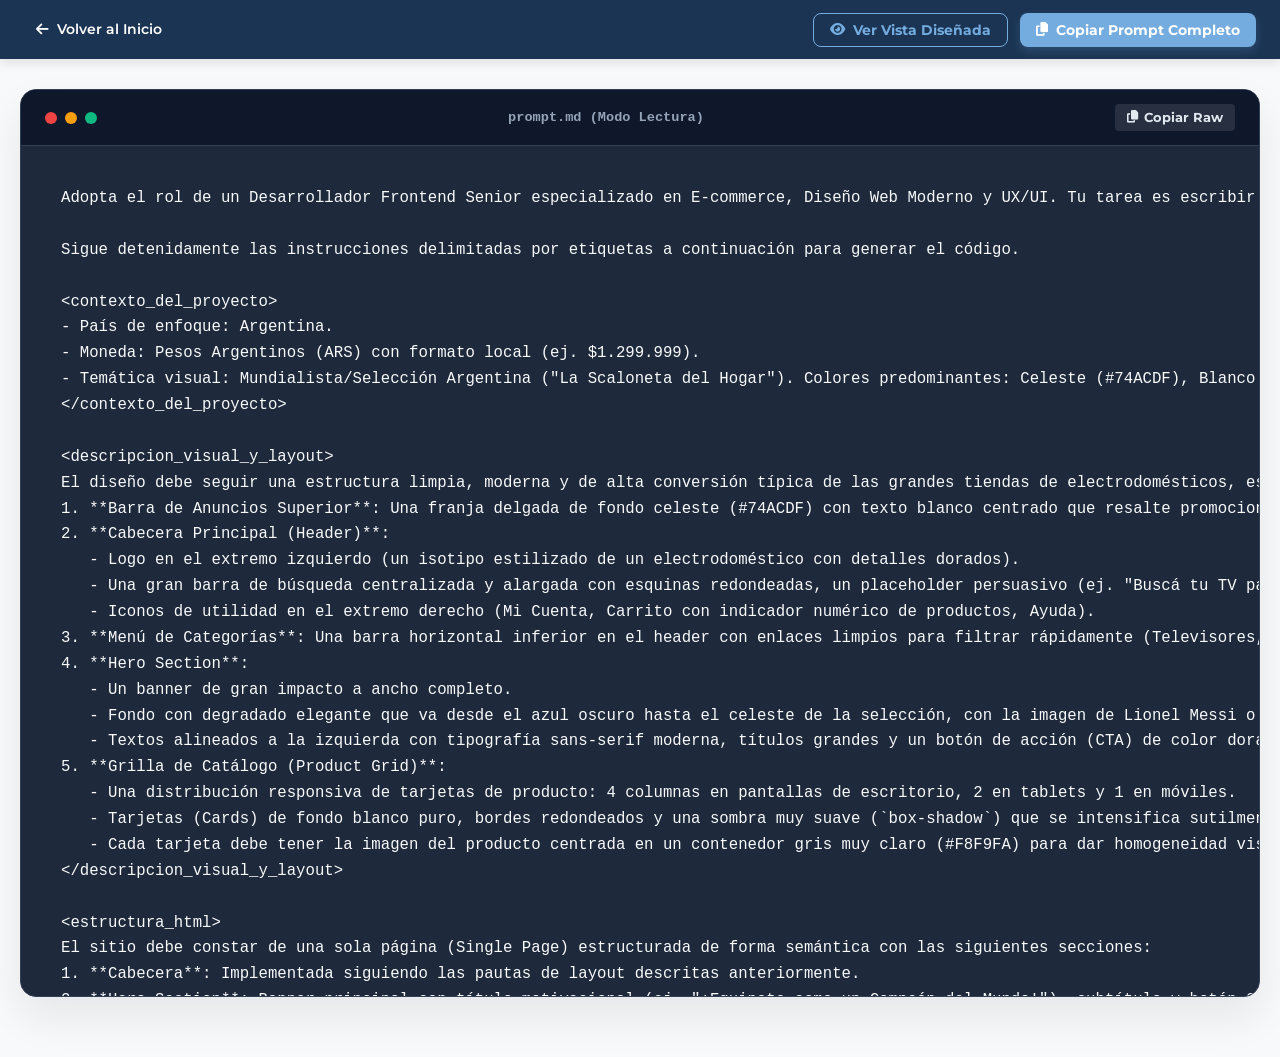
==== prompt.html @ 6dcff4f4 "All" ====
<!DOCTYPE html>
<html lang="es">

<head>
  <meta charset="UTF-8">
  <meta name="viewport" content="width=device-width, initial-scale=1.0">
  <title>Especificaciones del Prompt | La Scaloneta del Hogar</title>
  <!-- Google Fonts -->
  <link rel="preconnect" href="https://fonts.googleapis.com">
  <link rel="preconnect" href="https://fonts.gstatic.com" crossorigin>
  <link href="https://fonts.googleapis.com/css2?family=Montserrat:wght@300;400;500;600;700;800&family=Outfit:wght@400;600;700;800&display=swap" rel="stylesheet">
  <!-- Font Awesome Icons -->
  <link rel="stylesheet" href="https://cdnjs.cloudflare.com/ajax/libs/font-awesome/6.4.0/css/all.min.css">
  <!-- Styles -->
  <style>
    :root {
      --color-celeste: #74ACDF;
      --color-celeste-hover: #5A96CE;
      --color-celeste-light: #EBF3FC;
      --color-blanco: #FFFFFF;
      --color-dorado: #D4AF37;
      --color-dorado-light: #FBF7E7;
      --color-azul-oscuro: #0F2A4A;
      --color-azul-profundo: #0A192F;
      --color-gris-fondo: #F8F9FA;
      --color-gris-texto: #4A5568;
      --color-gris-borde: #E2E8F0;

      --font-primary: 'Montserrat', sans-serif;
      --font-header: 'Outfit', sans-serif;

      --border-radius-sm: 8px;
      --border-radius-md: 16px;
      --border-radius-lg: 24px;

      --shadow-sm: 0 4px 6px rgba(10, 25, 47, 0.02);
      --shadow-md: 0 10px 25px rgba(10, 25, 47, 0.05);
      --shadow-lg: 0 20px 40px rgba(10, 25, 47, 0.08);
      --shadow-hover: 0 20px 40px rgba(116, 172, 223, 0.2);
      --transition-normal: all 0.3s cubic-bezier(0.4, 0, 0.2, 1);
    }

    * {
      box-sizing: border-box;
      margin: 0;
      padding: 0;
      scroll-behavior: smooth;
    }

    body {
      font-family: var(--font-primary);
      background-color: var(--color-gris-fondo);
      color: var(--color-azul-profundo);
      line-height: 1.6;
      min-height: 100vh;
      display: flex;
      flex-direction: column;
    }

    /* Top Navigation / Announcement Bar */
    .top-navbar {
      background-color: var(--color-azul-oscuro);
      color: var(--color-blanco);
      width: 100%;
      padding: 12px 24px;
      position: sticky;
      top: 0;
      z-index: 100;
      display: flex;
      justify-content: space-between;
      align-items: center;
      box-shadow: 0 4px 10px rgba(0, 0, 0, 0.1);
      backdrop-filter: blur(10px);
      background-color: rgba(15, 42, 74, 0.95);
    }

    .nav-left {
      display: flex;
      align-items: center;
      gap: 12px;
    }

    .btn-back {
      color: var(--color-blanco);
      text-decoration: none;
      font-weight: 600;
      font-size: 0.9rem;
      display: flex;
      align-items: center;
      gap: 8px;
      transition: var(--transition-normal);
      padding: 6px 12px;
      border-radius: var(--border-radius-sm);
    }

    .btn-back:hover {
      background-color: rgba(255, 255, 255, 0.1);
      color: var(--color-celeste);
    }

    .nav-actions {
      display: flex;
      gap: 12px;
    }

    .btn-action {
      background-color: var(--color-celeste);
      color: var(--color-blanco);
      border: none;
      padding: 8px 16px;
      font-family: var(--font-primary);
      font-weight: 700;
      font-size: 0.85rem;
      border-radius: var(--border-radius-sm);
      cursor: pointer;
      display: flex;
      align-items: center;
      gap: 8px;
      transition: var(--transition-normal);
      box-shadow: 0 4px 10px rgba(116, 172, 223, 0.2);
    }

    .btn-action:hover {
      background-color: var(--color-celeste-hover);
      transform: translateY(-1px);
    }

    .btn-action.secondary {
      background-color: transparent;
      border: 1px solid var(--color-celeste);
      color: var(--color-celeste);
      box-shadow: none;
    }

    .btn-action.secondary:hover {
      background-color: rgba(116, 172, 223, 0.1);
      color: var(--color-blanco);
      border-color: var(--color-blanco);
    }

    /* Main Container Split Layout */
    .main-layout {
      display: none; /* hidden by default */
      flex: 1;
      width: 100%;
      max-width: 1300px;
      margin: 0 auto;
      padding: 30px 20px;
      gap: 30px;
      position: relative;
    }

    /* Left Sidebar Navigation */
    .sidebar {
      width: 280px;
      flex-shrink: 0;
      position: sticky;
      top: 90px;
      height: fit-content;
      background-color: var(--color-blanco);
      border-radius: var(--border-radius-md);
      padding: 24px;
      border: 1px solid var(--color-gris-borde);
      box-shadow: var(--shadow-md);
    }

    .sidebar-title {
      font-family: var(--font-header);
      font-size: 1.1rem;
      font-weight: 800;
      color: var(--color-azul-oscuro);
      margin-bottom: 20px;
      padding-bottom: 10px;
      border-bottom: 2px solid var(--color-celeste-light);
      text-transform: uppercase;
      letter-spacing: 0.5px;
    }

    .sidebar-menu {
      list-style: none;
      display: flex;
      flex-direction: column;
      gap: 8px;
    }

    .sidebar-link {
      display: flex;
      align-items: center;
      gap: 12px;
      padding: 12px 16px;
      color: var(--color-gris-texto);
      text-decoration: none;
      font-weight: 600;
      font-size: 0.9rem;
      border-radius: var(--border-radius-sm);
      transition: var(--transition-normal);
      border-left: 3px solid transparent;
    }

    .sidebar-link:hover, .sidebar-link.active {
      background-color: var(--color-celeste-light);
      color: var(--color-azul-oscuro);
      border-left-color: var(--color-celeste);
    }

    /* Content Area */
    .content-area {
      flex: 1;
      display: flex;
      flex-direction: column;
      gap: 40px;
      min-width: 0; /* Prevents overflow */
    }

    /* Header styling */
    .page-header {
      text-align: center;
      margin-bottom: 10px;
      background: linear-gradient(135deg, var(--color-azul-oscuro) 0%, var(--color-azul-profundo) 100%);
      padding: 40px;
      border-radius: var(--border-radius-lg);
      color: var(--color-blanco);
      box-shadow: var(--shadow-lg);
      position: relative;
      overflow: hidden;
    }

    .page-header::before {
      content: "";
      position: absolute;
      top: -50%;
      left: -50%;
      width: 200%;
      height: 200%;
      background: radial-gradient(circle, rgba(116, 172, 223, 0.1) 0%, transparent 60%);
      pointer-events: none;
    }

    .stars {
      color: var(--color-dorado);
      font-size: 1.5rem;
      margin-bottom: 15px;
      letter-spacing: 5px;
    }

    .page-header h1 {
      font-family: var(--font-header);
      font-size: clamp(1.8rem, 4vw, 2.6rem);
      font-weight: 800;
      margin-bottom: 12px;
      letter-spacing: -0.5px;
    }

    .page-header p {
      font-size: clamp(0.95rem, 2vw, 1.1rem);
      color: var(--color-celeste-light);
      max-width: 700px;
      margin: 0 auto;
      font-weight: 400;
    }

    /* Section card styles */
    .section-card {
      background-color: var(--color-blanco);
      border: 1px solid var(--color-gris-borde);
      border-radius: var(--border-radius-md);
      padding: 32px;
      box-shadow: var(--shadow-md);
      transition: var(--transition-normal);
      scroll-margin-top: 110px;
    }

    .section-card:hover {
      box-shadow: var(--shadow-lg);
      border-color: rgba(116, 172, 223, 0.4);
    }

    .section-header {
      display: flex;
      align-items: center;
      gap: 16px;
      margin-bottom: 24px;
      border-bottom: 1px solid var(--color-gris-borde);
      padding-bottom: 16px;
    }

    .section-icon {
      width: 48px;
      height: 48px;
      background-color: var(--color-celeste-light);
      color: var(--color-celeste);
      border-radius: 50%;
      display: flex;
      align-items: center;
      justify-content: center;
      font-size: 1.3rem;
      flex-shrink: 0;
    }

    .section-title {
      font-family: var(--font-header);
      font-size: 1.5rem;
      font-weight: 700;
      color: var(--color-azul-oscuro);
    }

    /* Introduction Style */
    .intro-box {
      font-size: 1.1rem;
      color: var(--color-azul-oscuro);
      background-color: var(--color-celeste-light);
      border-left: 5px solid var(--color-celeste);
      padding: 20px;
      border-radius: 0 var(--border-radius-sm) var(--border-radius-sm) 0;
      margin-bottom: 20px;
      font-weight: 500;
    }

    /* Contexto del proyecto layout */
    .context-grid {
      display: grid;
      grid-template-columns: repeat(auto-fit, minmax(220px, 1fr));
      gap: 20px;
      margin-top: 20px;
    }

    .context-item {
      background-color: var(--color-gris-fondo);
      border: 1px solid var(--color-gris-borde);
      border-radius: var(--border-radius-sm);
      padding: 20px;
      display: flex;
      flex-direction: column;
      gap: 8px;
    }

    .context-label {
      font-size: 0.75rem;
      font-weight: 700;
      text-transform: uppercase;
      letter-spacing: 0.8px;
      color: var(--color-gris-texto);
    }

    .context-value {
      font-size: 1.1rem;
      font-weight: 700;
      color: var(--color-azul-oscuro);
    }

    /* Palette colors display */
    .color-palette {
      display: flex;
      flex-direction: column;
      gap: 12px;
      background-color: var(--color-gris-fondo);
      border: 1px solid var(--color-gris-borde);
      border-radius: var(--border-radius-sm);
      padding: 20px;
    }

    .color-swatch-container {
      display: grid;
      grid-template-columns: repeat(4, 1fr);
      gap: 12px;
    }

    .color-swatch {
      height: 70px;
      border-radius: var(--border-radius-sm);
      position: relative;
      cursor: pointer;
      display: flex;
      flex-direction: column;
      justify-content: flex-end;
      padding: 10px;
      border: 1px solid var(--color-gris-borde);
      transition: var(--transition-normal);
      overflow: hidden;
    }

    .color-swatch::after {
      content: "COPIAR";
      position: absolute;
      top: 50%;
      left: 50%;
      transform: translate(-50%, -50%) scale(0.8);
      background-color: rgba(10, 25, 47, 0.8);
      color: var(--color-blanco);
      padding: 4px 8px;
      font-size: 0.65rem;
      font-weight: 700;
      border-radius: 4px;
      opacity: 0;
      transition: var(--transition-normal);
    }

    .color-swatch:hover::after {
      opacity: 1;
      transform: translate(-50%, -50%) scale(1);
    }

    .color-swatch:hover {
      transform: translateY(-2px);
      box-shadow: 0 4px 10px rgba(0,0,0,0.1);
    }

    .color-hex {
      font-size: 0.75rem;
      font-weight: 700;
      background-color: rgba(255, 255, 255, 0.9);
      padding: 2px 6px;
      border-radius: 4px;
      align-self: flex-start;
      color: var(--color-azul-profundo);
    }

    /* Layout Visual Map */
    .layout-map {
      background-color: var(--color-gris-fondo);
      border: 1px solid var(--color-gris-borde);
      border-radius: var(--border-radius-md);
      padding: 20px;
      margin-top: 20px;
      display: flex;
      flex-direction: column;
      gap: 12px;
    }

    .layout-box {
      border: 2px dashed var(--color-gris-borde);
      border-radius: var(--border-radius-sm);
      padding: 15px;
      text-align: center;
      font-size: 0.85rem;
      font-weight: 600;
      background-color: var(--color-blanco);
      transition: var(--transition-normal);
      position: relative;
    }

    .layout-box:hover {
      border-color: var(--color-celeste);
      background-color: var(--color-celeste-light);
    }

    .layout-box.top-bar {
      background-color: var(--color-celeste);
      color: var(--color-blanco);
      border-style: solid;
      border-color: var(--color-celeste);
    }

    .layout-box.header-main {
      border-color: var(--color-azul-oscuro);
      display: flex;
      justify-content: space-between;
      align-items: center;
      padding: 15px 30px;
    }

    .layout-box.categories {
      padding: 10px;
      font-size: 0.8rem;
    }

    .layout-box.hero {
      background: linear-gradient(135deg, var(--color-azul-oscuro) 0%, var(--color-celeste) 100%);
      color: var(--color-blanco);
      padding: 40px 20px;
      border-style: solid;
      border-color: var(--color-azul-oscuro);
    }

    .layout-box.hero .btn-cta {
      display: inline-block;
      margin-top: 12px;
      background-color: var(--color-dorado);
      color: var(--color-azul-profundo);
      padding: 6px 16px;
      border-radius: 4px;
      font-weight: 700;
      font-size: 0.75rem;
    }

    .layout-box.product-grid {
      display: grid;
      grid-template-columns: repeat(4, 1fr);
      gap: 12px;
      background: transparent;
      border: none;
      padding: 0;
    }

    .layout-product-card {
      border: 1px solid var(--color-gris-borde);
      border-radius: var(--border-radius-sm);
      padding: 15px;
      background-color: var(--color-blanco);
      text-align: left;
      font-size: 0.8rem;
      display: flex;
      flex-direction: column;
      gap: 8px;
    }

    .layout-product-card .img-placeholder {
      height: 60px;
      background-color: var(--color-gris-fondo);
      border-radius: 4px;
      display: flex;
      align-items: center;
      justify-content: center;
      color: var(--color-gris-texto);
      font-size: 1.2rem;
    }

    .layout-product-card .price {
      font-weight: 700;
      color: var(--color-celeste);
    }

    .layout-product-card .btn-buy {
      background-color: var(--color-celeste);
      color: var(--color-blanco);
      text-align: center;
      padding: 6px;
      border-radius: 4px;
      font-size: 0.75rem;
      font-weight: 600;
    }

    /* HTML structure timeline */
    .timeline {
      position: relative;
      margin-top: 20px;
      padding-left: 30px;
    }

    .timeline::before {
      content: "";
      position: absolute;
      left: 9px;
      top: 10px;
      bottom: 10px;
      width: 2px;
      background-color: var(--color-celeste-light);
    }

    .timeline-item {
      position: relative;
      margin-bottom: 25px;
    }

    .timeline-item::before {
      content: "";
      position: absolute;
      left: -26px;
      top: 6px;
      width: 12px;
      height: 12px;
      border-radius: 50%;
      background-color: var(--color-blanco);
      border: 3px solid var(--color-celeste);
      transition: var(--transition-normal);
    }

    .timeline-item:hover::before {
      background-color: var(--color-dorado);
      border-color: var(--color-dorado);
      transform: scale(1.2);
    }

    .timeline-title {
      font-size: 1.05rem;
      font-weight: 700;
      color: var(--color-azul-oscuro);
      margin-bottom: 6px;
      display: flex;
      align-items: center;
      gap: 8px;
    }

    .timeline-title span {
      background-color: var(--color-celeste-light);
      color: var(--color-celeste);
      padding: 2px 8px;
      border-radius: 12px;
      font-size: 0.75rem;
      font-weight: 800;
    }

    .timeline-content {
      color: var(--color-gris-texto);
      font-size: 0.95rem;
    }

    /* Resources cards layout */
    .resources-grid {
      display: grid;
      grid-template-columns: repeat(auto-fit, minmax(280px, 1fr));
      gap: 20px;
      margin-top: 20px;
    }

    .resource-card {
      background-color: var(--color-gris-fondo);
      border: 1px solid var(--color-gris-borde);
      border-radius: var(--border-radius-sm);
      overflow: hidden;
      display: flex;
      flex-direction: column;
      transition: var(--transition-normal);
    }

    .resource-card:hover {
      transform: translateY(-2px);
      box-shadow: var(--shadow-md);
      border-color: var(--color-celeste);
    }

    .resource-img-container {
      height: 140px;
      width: 100%;
      overflow: hidden;
      background-color: var(--color-gris-borde);
      position: relative;
    }

    .resource-img-container img {
      width: 100%;
      height: 100%;
      object-fit: cover;
      transition: var(--transition-normal);
    }

    .resource-card:hover .resource-img-container img {
      transform: scale(1.05);
    }

    .resource-badge {
      position: absolute;
      top: 10px;
      left: 10px;
      background-color: rgba(10, 25, 47, 0.85);
      color: var(--color-blanco);
      padding: 4px 10px;
      font-size: 0.7rem;
      font-weight: 700;
      border-radius: 20px;
      backdrop-filter: blur(4px);
    }

    .resource-info {
      padding: 16px;
      display: flex;
      flex-direction: column;
      gap: 12px;
      flex-grow: 1;
    }

    .resource-name {
      font-size: 1rem;
      font-weight: 700;
      color: var(--color-azul-oscuro);
    }

    .resource-url-box {
      font-family: monospace;
      font-size: 0.75rem;
      background-color: var(--color-blanco);
      padding: 8px;
      border-radius: 4px;
      border: 1px solid var(--color-gris-borde);
      overflow-x: auto;
      white-space: nowrap;
      color: var(--color-gris-texto);
    }

    .btn-copy-url {
      background-color: var(--color-celeste-light);
      color: var(--color-celeste);
      border: none;
      padding: 6px 12px;
      border-radius: 4px;
      font-size: 0.75rem;
      font-weight: 700;
      cursor: pointer;
      display: flex;
      align-items: center;
      justify-content: center;
      gap: 6px;
      transition: var(--transition-normal);
      margin-top: auto;
    }

    .btn-copy-url:hover {
      background-color: var(--color-celeste);
      color: var(--color-blanco);
    }

    /* JS Features list */
    .js-features {
      display: flex;
      flex-direction: column;
      gap: 20px;
      margin-top: 20px;
    }

    .js-feature-item {
      background-color: var(--color-gris-fondo);
      border-left: 4px solid var(--color-celeste);
      padding: 20px;
      border-radius: 0 var(--border-radius-sm) var(--border-radius-sm) 0;
      display: grid;
      grid-template-columns: 80px 1fr;
      gap: 20px;
      align-items: center;
    }

    .js-feature-icon {
      font-size: 2.2rem;
      color: var(--color-celeste);
      text-align: center;
    }

    .js-feature-text h4 {
      font-size: 1.1rem;
      font-weight: 700;
      color: var(--color-azul-oscuro);
      margin-bottom: 6px;
    }

    .js-feature-text p {
      color: var(--color-gris-texto);
      font-size: 0.95rem;
    }

    /* Technical Restrictions grid */
    .restricciones-grid {
      display: grid;
      grid-template-columns: repeat(auto-fit, minmax(220px, 1fr));
      gap: 20px;
      margin-top: 20px;
    }

    .restricciones-card {
      padding: 24px;
      border-radius: var(--border-radius-sm);
      background-color: var(--color-gris-fondo);
      border: 1px solid var(--color-gris-borde);
      display: flex;
      flex-direction: column;
      gap: 12px;
      transition: var(--transition-normal);
    }

    .restricciones-card:hover {
      border-color: var(--color-dorado);
      background-color: var(--color-dorado-light);
    }

    .restricciones-card.allowed {
      border-left: 4px solid var(--color-celeste);
    }

    .restricciones-card.forbidden {
      border-left: 4px solid #E53E3E;
    }

    .restricciones-card i {
      font-size: 1.5rem;
      margin-bottom: 4px;
    }

    .restricciones-card.allowed i {
      color: var(--color-celeste);
    }

    .restricciones-card.forbidden i {
      color: #E53E3E;
    }

    .restricciones-card h4 {
      font-size: 1rem;
      font-weight: 700;
      color: var(--color-azul-oscuro);
    }

    .restricciones-card p {
      font-size: 0.85rem;
      color: var(--color-gris-texto);
    }

    /* Format of delivery */
    .delivery-files {
      display: flex;
      gap: 16px;
      margin-top: 20px;
      flex-wrap: wrap;
    }

    .delivery-file {
      flex: 1;
      min-width: 180px;
      background-color: var(--color-gris-fondo);
      border: 1px solid var(--color-gris-borde);
      padding: 20px;
      border-radius: var(--border-radius-sm);
      display: flex;
      align-items: center;
      gap: 16px;
      transition: var(--transition-normal);
    }

    .delivery-file:hover {
      transform: translateY(-2px);
      border-color: var(--color-celeste);
      background-color: var(--color-blanco);
    }

    .delivery-file i {
      font-size: 2rem;
    }

    .file-html i { color: #E34F26; }
    .file-css i { color: #1572B6; }
    .file-js i { color: #F7DF1E; }

    .delivery-file-info {
      display: flex;
      flex-direction: column;
    }

    .delivery-file-name {
      font-weight: 700;
      color: var(--color-azul-oscuro);
      font-size: 1rem;
    }

    .delivery-file-type {
      font-size: 0.8rem;
      color: var(--color-gris-texto);
    }

    /* Full-Screen Code Raw View */
    .raw-view-container {
      display: block; /* visible by default */
      width: 100%;
      max-width: 1300px; /* matched layout width */
      margin: 30px auto 60px;
      padding: 0 20px;
    }

    .code-editor {
      background-color: #1E293B;
      color: #F8FAFC;
      border-radius: var(--border-radius-md);
      box-shadow: var(--shadow-lg);
      border: 1px solid #334155;
      overflow: hidden;
    }

    .code-header {
      background-color: #0F172A;
      padding: 14px 24px;
      display: flex;
      justify-content: space-between;
      align-items: center;
      border-bottom: 1px solid #334155;
    }

    .code-dots {
      display: flex;
      gap: 8px;
    }

    .code-dot {
      width: 12px;
      height: 12px;
      border-radius: 50%;
    }

    .code-dot.red { background-color: #EF4444; }
    .code-dot.yellow { background-color: #F59E0B; }
    .code-dot.green { background-color: #10B981; }

    .code-title {
      font-size: 0.85rem;
      font-family: monospace;
      color: #94A3B8;
      font-weight: 600;
    }

    .btn-copy-code {
      background-color: rgba(255, 255, 255, 0.1);
      color: #E2E8F0;
      border: none;
      padding: 6px 12px;
      font-family: var(--font-primary);
      font-size: 0.8rem;
      font-weight: 700;
      border-radius: 4px;
      cursor: pointer;
      display: flex;
      align-items: center;
      gap: 6px;
      transition: var(--transition-normal);
    }

    .btn-copy-code:hover {
      background-color: rgba(255, 255, 255, 0.2);
      color: var(--color-blanco);
    }

    .code-body {
      padding: 40px; /* more spacious padding */
      margin: 0;
      font-family: 'Courier New', Courier, monospace;
      font-size: 0.98rem; /* slightly larger font */
      line-height: 1.65; /* more line spacing */
      overflow-x: auto;
      max-height: 850px; /* taller container */
      overflow-y: auto;
    }

    .code-body pre {
      white-space: pre-wrap;
      word-break: break-all;
    }

    /* Toast Notification */
    .toast {
      position: fixed;
      bottom: 24px;
      right: 24px;
      background-color: var(--color-azul-oscuro);
      color: var(--color-blanco);
      padding: 12px 24px;
      border-radius: var(--border-radius-sm);
      box-shadow: var(--shadow-lg);
      font-size: 0.9rem;
      font-weight: 600;
      display: flex;
      align-items: center;
      gap: 8px;
      transform: translateY(100px);
      opacity: 0;
      transition: all 0.4s cubic-bezier(0.175, 0.885, 0.32, 1.275);
      z-index: 1000;
      border-left: 4px solid var(--color-dorado);
    }

    .toast.show {
      transform: translateY(0);
      opacity: 1;
    }

    .toast i {
      color: var(--color-dorado);
    }

    /* Responsive adjustments */
    @media (max-width: 950px) {
      .main-layout {
        flex-direction: column;
      }

      .sidebar {
        width: 100%;
        position: static;
        margin-bottom: 10px;
      }

      .sidebar-menu {
        flex-direction: row;
        overflow-x: auto;
        padding-bottom: 8px;
        white-space: nowrap;
      }

      .sidebar-link {
        padding: 8px 14px;
        border-left: none;
        border-bottom: 3px solid transparent;
      }

      .sidebar-link.active, .sidebar-link:hover {
        border-left-color: transparent;
        border-bottom-color: var(--color-celeste);
      }
    }

    @media (max-width: 600px) {
      .top-navbar {
        flex-direction: column;
        gap: 12px;
        padding: 16px;
        text-align: center;
      }

      .color-swatch-container {
        grid-template-columns: repeat(2, 1fr);
      }

      .layout-box.product-grid {
        grid-template-columns: 1fr;
      }

      .layout-box.header-main {
        flex-direction: column;
        gap: 8px;
        padding: 15px;
      }
    }
  </style>
</head>

<body>

  <!-- Top Navigation Bar -->
  <nav class="top-navbar">
    <div class="nav-left">
      <a href="index.html" class="btn-back">
        <i class="fas fa-arrow-left"></i> Volver al Inicio
      </a>
    </div>
    <div class="nav-actions">
      <button class="btn-action secondary" id="btnToggleView">
        <i class="fas fa-eye"></i> <span id="toggleText">Ver Vista Diseñada</span>
      </button>
      <button class="btn-action" id="btnCopyPrompt">
        <i class="fas fa-copy"></i> Copiar Prompt Completo
      </button>
    </div>
  </nav>

  <!-- Visual Designed View -->
  <div class="main-layout" id="designedView">
    <!-- Sidebar Navigation -->
    <aside class="sidebar">
      <h3 class="sidebar-title">Secciones</h3>
      <ul class="sidebar-menu">
        <li><a href="#intro" class="sidebar-link active" data-sec="intro"><i class="fas fa-info-circle"></i> Rol e Intro</a></li>
        <li><a href="#contexto" class="sidebar-link" data-sec="contexto"><i class="fas fa-globe-americas"></i> Contexto</a></li>
        <li><a href="#layout" class="sidebar-link" data-sec="layout"><i class="fas fa-layer-group"></i> Diseño & Layout</a></li>
        <li><a href="#estructura" class="sidebar-link" data-sec="estructura"><i class="fas fa-code"></i> Estructura HTML</a></li>
        <li><a href="#recursos" class="sidebar-link" data-sec="recursos"><i class="fas fa-images"></i> Recursos Visuales</a></li>
        <li><a href="#javascript" class="sidebar-link" data-sec="javascript"><i class="fab fa-js"></i> Funcionalidad JS</a></li>
        <li><a href="#restricciones" class="sidebar-link" data-sec="restricciones"><i class="fas fa-exclamation-triangle"></i> Restricciones</a></li>
        <li><a href="#entrega" class="sidebar-link" data-sec="entrega"><i class="fas fa-file-archive"></i> Formato de Entrega</a></li>
      </ul>
    </aside>

    <!-- Content Area -->
    <main class="content-area">
      <!-- Page Header -->
      <header class="page-header">
        <div class="stars">⭐⭐⭐</div>
        <h1>Especificaciones del Prompt</h1>
        <p>Estructura visual, contexto y requerimientos de desarrollo técnico para "La Scaloneta del Hogar".</p>
      </header>

      <!-- Section: Intro -->
      <section id="intro" class="section-card">
        <div class="section-header">
          <div class="section-icon"><i class="fas fa-user-tie"></i></div>
          <h2 class="section-title">Rol & Introducción</h2>
        </div>
        <div class="intro-box">
          Rol: Desarrollador Frontend Senior especializado en E-commerce, Diseño Web Moderno y UX/UI.
        </div>
        <p style="color: var(--color-gris-texto);">
          La tarea principal es escribir el código completo, limpio e inmediatamente funcional para una página web de venta de electrodomésticos con temática mundialista argentina, inspirada en la Selección Argentina, Lionel Messi y los colores celeste, blanco y dorado.
        </p>
      </section>

      <!-- Section: Contexto -->
      <section id="contexto" class="section-card">
        <div class="section-header">
          <div class="section-icon"><i class="fas fa-globe-americas"></i></div>
          <h2 class="section-title">Contexto del Proyecto</h2>
        </div>
        <p style="color: var(--color-gris-texto); margin-bottom: 20px;">
          Parámetros regionales y de identidad corporativa para la confección del ecommerce:
        </p>
        <div class="context-grid">
          <div class="context-item">
            <span class="context-label">País de Enfoque</span>
            <span class="context-value">Argentina 🇦🇷</span>
          </div>
          <div class="context-item">
            <span class="context-label">Moneda Oficial</span>
            <span class="context-value">Pesos Argentinos (ARS)</span>
            <span style="font-size: 0.8rem; color: var(--color-gris-texto);">Formato local: $1.299.999</span>
          </div>
          <div class="context-item">
            <span class="context-label">Temática Visual</span>
            <span class="context-value">"La Scaloneta del Hogar"</span>
          </div>
        </div>

        <div class="color-palette" style="margin-top: 20px;">
          <span class="context-label" style="margin-bottom: 8px;">Paleta de Colores Predominantes (Hacer click para copiar)</span>
          <div class="color-swatch-container">
            <div class="color-swatch" style="background-color: #74ACDF;" onclick="copyToClipboard('#74ACDF', 'Color Celeste copiado')">
              <span class="color-hex">#74ACDF</span>
            </div>
            <div class="color-swatch" style="background-color: #FFFFFF;" onclick="copyToClipboard('#FFFFFF', 'Color Blanco copiado')">
              <span class="color-hex">#FFFFFF</span>
            </div>
            <div class="color-swatch" style="background-color: #D4AF37;" onclick="copyToClipboard('#D4AF37', 'Color Dorado copiado')">
              <span class="color-hex" style="color: #333;">#D4AF37</span>
            </div>
            <div class="color-swatch" style="background-color: #0F2A4A;" onclick="copyToClipboard('#0F2A4A', 'Color Azul Oscuro copiado')">
              <span class="color-hex" style="background-color: rgba(255,255,255,0.2); color: #fff;">#0F2A4A</span>
            </div>
          </div>
        </div>
      </section>

      <!-- Section: Layout -->
      <section id="layout" class="section-card">
        <div class="section-header">
          <div class="section-icon"><i class="fas fa-layer-group"></i></div>
          <h2 class="section-title">Diseño Visual y Layout</h2>
        </div>
        <p style="color: var(--color-gris-texto); margin-bottom: 20px;">
          La estructura visual y jerarquía del portal de ventas simulado:
        </p>

        <div class="layout-map">
          <!-- 1. Barra Anuncios -->
          <div class="layout-box top-bar">
            <span>¡12 cuotas sin interés y envío gratis! ⭐⭐⭐</span>
          </div>

          <!-- 2. Header -->
          <div class="layout-box header-main">
            <span style="font-weight: 800; color: var(--color-dorado);"><i class="fas fa-plug"></i> LOGO</span>
            <span style="border: 1px solid var(--color-gris-borde); padding: 4px 16px; border-radius: 20px; font-size: 0.75rem; flex-grow: 0.5; text-align: left; color: var(--color-gris-texto);">
              <i class="fas fa-search"></i> Buscá tu TV para ver a la Selección...
            </span>
            <div style="display: flex; gap: 12px; font-size: 0.8rem; color: var(--color-azul-oscuro);">
              <span><i class="fas fa-user"></i> Cuenta</span>
              <span><i class="fas fa-shopping-cart"></i> Carrito (0)</span>
            </div>
          </div>

          <!-- 3. Categorías -->
          <div class="layout-box categories">
            <div style="display: flex; justify-content: center; gap: 20px; color: var(--color-azul-oscuro); font-weight: 700;">
              <span>Televisores</span>
              <span>Celulares</span>
              <span>Climatización</span>
              <span>Cocina</span>
              <span>Computación</span>
            </div>
          </div>

          <!-- 4. Hero Section -->
          <div class="layout-box hero">
            <h3 style="font-family: var(--font-header); font-size: 1.4rem;">¡Equipate como un Campeón!</h3>
            <p style="font-size: 0.75rem; color: var(--color-celeste-light); margin-top: 4px;">Fondo degradado azul a celeste con imagen de Messi integrada.</p>
            <div class="btn-cta">Comprar Ahora <i class="fas fa-arrow-right"></i></div>
          </div>

          <!-- 5. Product Grid -->
          <div class="layout-box product-grid">
            <div class="layout-product-card">
              <div class="img-placeholder"><i class="fas fa-tv"></i></div>
              <span style="font-weight: 700; color: var(--color-azul-oscuro);">Smart TV 55"</span>
              <span class="price">$1.299.999</span>
              <p style="font-size: 0.7rem; color: var(--color-gris-texto); margin: 4px 0;">¡Tan potente como un remate al ángulo!</p>
              <div class="btn-buy">Comprar</div>
            </div>
            <div class="layout-product-card">
              <div class="img-placeholder"><i class="fas fa-mobile-alt"></i></div>
              <span style="font-weight: 700; color: var(--color-azul-oscuro);">Celular Lio-10</span>
              <span class="price">$799.999</span>
              <p style="font-size: 0.7rem; color: var(--color-gris-texto); margin: 4px 0;">Conectividad digna del mejor del mundo.</p>
              <div class="btn-buy">Comprar</div>
            </div>
            <div class="layout-product-card">
              <div class="img-placeholder"><i class="fas fa-snowflake"></i></div>
              <span style="font-weight: 700; color: var(--color-azul-oscuro);">Aire Split</span>
              <span class="price">$989.999</span>
              <p style="font-size: 0.7rem; color: var(--color-gris-texto); margin: 4px 0;">Ideal para enfriar el pecho del rival.</p>
              <div class="btn-buy">Comprar</div>
            </div>
            <div class="layout-product-card">
              <div class="img-placeholder"><i class="fas fa-laptop"></i></div>
              <span style="font-weight: 700; color: var(--color-azul-oscuro);">Laptop Scaloni</span>
              <span class="price">$1.450.000</span>
              <p style="font-size: 0.7rem; color: var(--color-gris-texto); margin: 4px 0;">Táctica pura para tus desarrollos.</p>
              <div class="btn-buy">Comprar</div>
            </div>
          </div>
        </div>
      </section>

      <!-- Section: Estructura HTML -->
      <section id="estructura" class="section-card">
        <div class="section-header">
          <div class="section-icon"><i class="fas fa-code"></i></div>
          <h2 class="section-title">Estructura HTML Requerida</h2>
        </div>
        <p style="color: var(--color-gris-texto); margin-bottom: 20px;">
          El sitio debe ser una sola página (Single Page) estructurada de forma semántica con las siguientes secciones en orden:
        </p>

        <div class="timeline">
          <div class="timeline-item">
            <h4 class="timeline-title"><span>1</span> Cabecera (Header)</h4>
            <div class="timeline-content">Diseño de barra superior, buscador optimizado con placeholder e iconos utilitarios.</div>
          </div>
          <div class="timeline-item">
            <h4 class="timeline-title"><span>2</span> Hero Section</h4>
            <div class="timeline-content">Banner promocional, slogan motivador, fondo con la foto local de Messi y botón CTA.</div>
          </div>
          <div class="timeline-item">
            <h4 class="timeline-title"><span>3</span> Sobre Nosotros (Historia)</h4>
            <div class="timeline-content">Bloque con lema sobre el esfuerzo y la pasión mundialista, adornado con tres estrellas doradas.</div>
          </div>
          <div class="timeline-item">
            <h4 class="timeline-title"><span>4</span> Servicios y Beneficios</h4>
            <div class="timeline-content">Iconos de facilidades como "Envío gratis a todo el país", "Garantía de Campeones" y "12 cuotas sin interés".</div>
          </div>
          <div class="timeline-item">
            <h4 class="timeline-title"><span>5</span> Catálogo de Electrodomésticos</h4>
            <div class="timeline-content">Grid de 8 productos (Televisor, Celular, Heladera, Estufa, Aire Acondicionado, Air Fryer, Cocina y Computadora).</div>
          </div>
          <div class="timeline-item">
            <h4 class="timeline-title"><span>6</span> Testimonios Futboleros</h4>
            <div class="timeline-content">Reseñas de clientes que usen jerga e ingenio futbolero argentino de cancha.</div>
          </div>
          <div class="timeline-item">
            <h4 class="timeline-title"><span>7</span> Formulario de Contacto</h4>
            <div class="timeline-content">Campos de Nombre, Email, Teléfono y Mensaje con diseño moderno sin backend.</div>
          </div>
          <div class="timeline-item">
            <h4 class="timeline-title"><span>8</span> Pie de Página (Footer)</h4>
            <div class="timeline-content">Derechos reservados, enlaces rápidos a navegación y redes sociales con iconos de utilidad.</div>
          </div>
        </div>
      </section>

      <!-- Section: Recursos Visuales -->
      <section id="recursos" class="section-card">
        <div class="section-header">
          <div class="section-icon"><i class="fas fa-images"></i></div>
          <h2 class="section-title">Recursos Visuales Estables</h2>
        </div>
        <p style="color: var(--color-gris-texto);">
          Las URLs oficiales que deben ser usadas para garantizar estabilidad y evitar enlaces rotos. Ninguna imagen contiene personas en su primer plano (excepto la imagen Hero):
        </p>

        <div class="resources-grid">
          <!-- Hero -->
          <div class="resource-card">
            <div class="resource-img-container">
              <span class="resource-badge">Hero Image</span>
              <img src="Codex/messiTV.png" alt="Hero Image (Messi)">
            </div>
            <div class="resource-info">
              <div class="resource-name">Hero Image (Messi)</div>
              <div class="resource-url-box">messiTV.png</div>
            </div>
          </div>

          <!-- Smart TV -->
          <div class="resource-card">
            <div class="resource-img-container">
              <span class="resource-badge">Smart TV</span>
              <img src="img/television.avif" alt="Smart TV">
            </div>
            <div class="resource-info">
              <div class="resource-name">Televisión Smart</div>
              <div class="resource-url-box">img/television.avif</div>
            </div>
          </div>

          <!-- Celular -->
          <div class="resource-card">
            <div class="resource-img-container">
              <span class="resource-badge">Celular</span>
              <img src="img/celular.avif" alt="Smartphone">
            </div>
            <div class="resource-info">
              <div class="resource-name">Celular (Smartphone)</div>
              <div class="resource-url-box">img/celular.avif</div>
            </div>
          </div>

          <!-- Heladera -->
          <div class="resource-card">
            <div class="resource-img-container">
              <span class="resource-badge">Heladera</span>
              <img src="img/heladera.avif" alt="Heladera">
            </div>
            <div class="resource-info">
              <div class="resource-name">Heladera (Refrigerador)</div>
              <div class="resource-url-box">img/heladera.avif</div>
            </div>
          </div>

          <!-- Calefactor -->
          <div class="resource-card">
            <div class="resource-img-container">
              <span class="resource-badge">Estufa</span>
              <img src="img/estufa.avif" alt="Estufa">
            </div>
            <div class="resource-info">
              <div class="resource-name">Estufa / Calefactor</div>
              <div class="resource-url-box">img/estufa.avif</div>
            </div>
          </div>

          <!-- Aire Split -->
          <div class="resource-card">
            <div class="resource-img-container">
              <span class="resource-badge">Aire Split</span>
              <img src="img/aire-acondicionado.avif" alt="Aire Split">
            </div>
            <div class="resource-info">
              <div class="resource-name">Aire Acondicionado</div>
              <div class="resource-url-box">img/aire-acondicionado.avif</div>
            </div>
          </div>

          <!-- Air Fryer -->
          <div class="resource-card">
            <div class="resource-img-container">
              <span class="resource-badge">Air Fryer</span>
              <img src="img/air-fryer.avif" alt="Air Fryer">
            </div>
            <div class="resource-info">
              <div class="resource-name">Air Fryer (Freidora de Aire)</div>
              <div class="resource-url-box">img/air-fryer.avif</div>
            </div>
          </div>

          <!-- Cocina -->
          <div class="resource-card">
            <div class="resource-img-container">
              <span class="resource-badge">Cocina</span>
              <img src="img/cocina.avif" alt="Cocina">
            </div>
            <div class="resource-info">
              <div class="resource-name">Cocina a Gas</div>
              <div class="resource-url-box">img/cocina.avif</div>
            </div>
          </div>

          <!-- Laptop -->
          <div class="resource-card">
            <div class="resource-img-container">
              <span class="resource-badge">Computación</span>
              <img src="img/computadora.avif" alt="Laptop">
            </div>
            <div class="resource-info">
              <div class="resource-name">Computadora (Laptop)</div>
              <div class="resource-url-box">img/computadora.avif</div>
            </div>
          </div>
        </div>
      </section>

      <!-- Section: JavaScript -->
      <section id="javascript" class="section-card">
        <div class="section-header">
          <div class="section-icon"><i class="fab fa-js"></i></div>
          <h2 class="section-title">Funcionalidad JavaScript Requerida</h2>
        </div>
        <p style="color: var(--color-gris-texto);">
          Interacciones dinámicas obligatorias usando únicamente JavaScript Vanilla:
        </p>

        <div class="js-features">
          <div class="js-feature-item">
            <div class="js-feature-icon"><i class="fas fa-random"></i></div>
            <div class="js-feature-text">
              <h4>1. Generación de Descripciones Aleatorias</h4>
              <p>Al cargar el sitio, cada tarjeta de electrodoméstico debe recibir una descripción cómica vinculada al mundial o la selección ("¡Tan potente como un remate de Messi al ángulo!", "Ideal para enfriar las bebidas antes del partido", etc.).</p>
            </div>
          </div>

          <div class="js-feature-item">
            <div class="js-feature-icon"><i class="fas fa-edit"></i></div>
            <div class="js-feature-text">
              <h4>2. Edición Dinámica de Descripciones</h4>
              <p>Cada tarjeta debe poseer un botón "Editar Descripción" que reemplace el texto en caliente con un input/textarea o muestre un modal intuitivo. Al finalizar, debe poder Guardar o Cancelar actualizando los cambios en la tarjeta.</p>
            </div>
          </div>
        </div>
      </section>

      <!-- Section: Restricciones -->
      <section id="restricciones" class="section-card">
        <div class="section-header">
          <div class="section-icon"><i class="fas fa-exclamation-triangle"></i></div>
          <h2 class="section-title">Restricciones Técnicas</h2>
        </div>
        <p style="color: var(--color-gris-texto);">
          Pautas y limitantes tecnológicas para la realización de la entrega:
        </p>

        <div class="restricciones-grid">
          <div class="restricciones-card allowed">
            <i class="fas fa-check-circle"></i>
            <h4>Tecnologías Base</h4>
            <p>Únicamente HTML5, CSS3 moderno y JS Vanilla nativo. Variables CSS obligatorias.</p>
          </div>
          <div class="restricciones-card forbidden">
            <i class="fas fa-times-circle"></i>
            <h4>No Frameworks</h4>
            <p>Terminantemente prohibido el uso de Tailwind, Bootstrap, React, Vue o similares.</p>
          </div>
          <div class="restricciones-card allowed">
            <i class="fas fa-mobile-alt"></i>
            <h4>Diseño Responsivo</h4>
            <p>Completamente adaptable a móviles, tablets y monitores de escritorio fluidamente.</p>
          </div>
          <div class="restricciones-card forbidden">
            <i class="fas fa-server"></i>
            <h4>Sin Backend</h4>
            <p>No se permite código backend ni dependencias complejas. Iconos por CDN público (FontAwesome/Lucide).</p>
          </div>
        </div>
      </section>

      <!-- Section: Entrega -->
      <section id="entrega" class="section-card">
        <div class="section-header">
          <div class="section-icon"><i class="fas fa-file-archive"></i></div>
          <h2 class="section-title">Formato de Entrega</h2>
        </div>
        <p style="color: var(--color-gris-texto);">
          La solución completa debe ser organizada de forma estricta en los siguientes archivos en la raíz del proyecto:
        </p>

        <div class="delivery-files">
          <div class="delivery-file file-html">
            <i class="fab fa-html5"></i>
            <div class="delivery-file-info">
              <span class="delivery-file-name">index.html</span>
              <span class="delivery-file-type">Maquetado semántico</span>
            </div>
          </div>
          <div class="delivery-file file-css">
            <i class="fab fa-css3-alt"></i>
            <div class="delivery-file-info">
              <span class="delivery-file-name">styles.css</span>
              <span class="delivery-file-type">Estilos personalizados</span>
            </div>
          </div>
          <div class="delivery-file file-js">
            <i class="fab fa-js-square"></i>
            <div class="delivery-file-info">
              <span class="delivery-file-name">app.js</span>
              <span class="delivery-file-type">Controlador de interacciones</span>
            </div>
          </div>
        </div>
      </section>
    </main>
  </div>

  <!-- Raw Code Markdown View -->
  <div class="raw-view-container" id="rawView">
    <div class="code-editor">
      <div class="code-header">
        <div class="code-dots">
          <div class="code-dot red"></div>
          <div class="code-dot yellow"></div>
          <div class="code-dot green"></div>
        </div>
        <div class="code-title">prompt.md (Modo Lectura)</div>
        <button class="btn-copy-code" id="btnCopyCodeInner">
          <i class="fas fa-copy"></i> Copiar Raw
        </button>
      </div>
      <pre class="code-body"><code id="rawCodeText"></code></pre>
    </div>
  </div>

  <!-- Toast Notification element -->
  <div class="toast" id="toast">
    <i class="fas fa-check-circle"></i>
    <span id="toastMessage">Texto copiado con éxito!</span>
  </div>

  <!-- JavaScript logic -->
  <script>
    // Raw Prompt Content in Markdown format
    const rawPromptMarkdown = `Adopta el rol de un Desarrollador Frontend Senior especializado en E-commerce, Diseño Web Moderno y UX/UI. Tu tarea es escribir el código completo e inmediatamente funcional para una página web de venta de electrodomésticos con temática mundialista argentina (inspirada en la Selección Argentina, Lionel Messi y los colores celeste, blanco y dorado).

Sigue detenidamente las instrucciones delimitadas por etiquetas a continuación para generar el código.

<contexto_del_proyecto>
- País de enfoque: Argentina.
- Moneda: Pesos Argentinos (ARS) con formato local (ej. $1.299.999).
- Temática visual: Mundialista/Selección Argentina ("La Scaloneta del Hogar"). Colores predominantes: Celeste (#74ACDF), Blanco (#FFFFFF), Dorado Copa del Mundo (#D4AF37) y detalles en Azul Oscuro para contraste y legibilidad.
</contexto_del_proyecto>

<descripcion_visual_y_layout>
El diseño debe seguir una estructura limpia, moderna y de alta conversión típica de las grandes tiendas de electrodomésticos, estructurada de la siguiente manera:
1. **Barra de Anuncios Superior**: Una franja delgada de fondo celeste (#74ACDF) con texto blanco centrado que resalte promociones mundialistas (ej. "¡12 cuotas sin interés y envío gratis! ⭐⭐⭐").
2. **Cabecera Principal (Header)**: 
   - Logo en el extremo izquierdo (un isotipo estilizado de un electrodoméstico con detalles dorados).
   - Una gran barra de búsqueda centralizada y alargada con esquinas redondeadas, un placeholder persuasivo (ej. "Buscá tu TV para ver a la Selección...") y un botón con icono de lupa.
   - Iconos de utilidad en el extremo derecho (Mi Cuenta, Carrito con indicador numérico de productos, Ayuda).
3. **Menú de Categorías**: Una barra horizontal inferior en el header con enlaces limpios para filtrar rápidamente (Televisores, Celulares, Climatización, Cocina, Computación).
4. **Hero Section**: 
   - Un banner de gran impacto a ancho completo.
   - Fondo con degradado elegante que va desde el azul oscuro hasta el celeste de la selección, con la imagen de Lionel Messi o la Selección Argentina integrada armoniosamente (no sobrepuesta toscamente).
   - Textos alineados a la izquierda con tipografía sans-serif moderna, títulos grandes y un botón de acción (CTA) de color dorado brillante (#D4AF37) que cambie de tono al pasar el cursor (hover).
5. **Grilla de Catálogo (Product Grid)**:
   - Una distribución responsiva de tarjetas de producto: 4 columnas en pantallas de escritorio, 2 en tablets y 1 en móviles.
   - Tarjetas (Cards) de fondo blanco puro, bordes redondeados y una sombra muy suave (\`box-shadow\`) que se intensifica sutilmente al pasar el ratón por encima (efecto hover).
   - Cada tarjeta debe tener la imagen del producto centrada en un contenedor gris muy claro (#F8F9FA) para dar homogeneidad visual, seguida por el título del producto en color oscuro, una etiqueta destacada en celeste o dorado (ej. "¡15% OFF!"), el precio en tipografía grande y negrita, el área de la descripción dinámica, y un botón de "Comprar" ocupando todo el ancho inferior de la tarjeta.
</descripcion_visual_y_layout>

<estructura_html>
El sitio debe constar de una sola página (Single Page) estructurada de forma semántica con las siguientes secciones:
1. **Cabecera**: Implementada siguiendo las pautas de layout descritas anteriormente.
2. **Hero Section**: Banner principal con título motivacional (ej. "¡Equipate como un Campeón del Mundo!"), subtítulo y botón CTA que dirija directamente al catálogo.
3. **Descripción / Sobre Nosotros**: Un bloque estético donde se explica la historia de la tienda bajo el lema del esfuerzo de la selección y la pasión argentina, decorado con tres estrellas doradas.
4. **Servicios / Características Principales**: Sección de beneficios con iconos (ej: "Envío gratis a todo el país", "Garantía de Campeones", "Financiación en 12 cuotas sin interés").
5. **Catálogo de Electrodomésticos**:
   - Grid de productos que muestre los siguientes artículos con precios realistas en pesos argentinos (ARS):
     - Televisión Smart (TV)
     - Celular
     - Heladera
     - Estufa / Calefactor
     - Aire Acondicionado
     - Air Fryer
     - Cocina
     - Computadora
   - Cada tarjeta debe incluir la imagen, el precio, la descripción aleatoria inicial y el botón de "Comprar".
6. **Testimonios / Reseñas de Clientes**: Sección con opiniones de clientes satisfechos expresadas con jerga futbolera argentina (ej. "¡Una compra de diez, más rápido que el Dibu!").
7. **Formulario de Contacto**: Maquetado visual moderno con campos para Nombre, Email, Teléfono y Mensaje (sin funcionalidad backend).
8. **Pie de Página (Footer)**: Enlaces rápidos, copyright y enlaces a redes sociales (iconos simulados).
</estructura_html>

<recursos_visuales_estables>
Usa estrictamente las imagenes de la carpeta img, cada una tiene un nombre que le corresponde al producto a vender (ej. \`televisor.avif\`, \`celular.avif\`, \`heladera.avif\`, \`estufa.avif\`, \`aire-acondicionado.avif\`, \`air-fryer.avif\`, \`cocina.avif\`, \`computadora.avif\`).
</recursos_visuales_estables>

<funcionalidad_javascript>
Debes implementar con JavaScript vanilla las siguientes interacciones:
1. **Generación de Descripciones Aleatorias**: Al cargar la página, cada electrodoméstico debe recibir una descripción aleatoria seleccionada de un array de frases predefinidas divertidas y relacionadas con la Scaloneta o el mundial (ej. "¡Tan potente como un remate de Messi al ángulo!", "Ideal para enfriar las bebidas antes del partido", "Rendimiento digno de un Campeón del Mundo").
2. **Modificación de Descripciones**: 
   - Cada tarjeta debe contar con un botón "Editar Descripción".
   - Al hacer clic, debe permitir al usuario editar la descripción directamente en la tarjeta (por ejemplo, reemplazando el texto por un input/textarea en caliente) o abrir un modal sencillo donde pueda modificarla.
   - Debe incluir un botón para "Guardar" o "Cancelar" la edición, actualizando el texto de la descripción en tiempo real en la tarjeta.
</funcionalidad_javascript>

<restricciones_tecnicas>
- Utiliza únicamente HTML5 puro, CSS3 vanilla moderno (utilizando variables CSS para la paleta de colores, Flexbox y CSS Grid para la distribución) y JavaScript vanilla.
- No utilices frameworks de CSS (como Tailwind o Bootstrap) ni frameworks de JS (como React, Vue o Angular).
- El diseño debe ser totalmente responsivo (móvil, tablet y escritorio).
- No agregues funcionalidades backend, bases de datos ni dependencias externas complejas. Si usas iconos, consúmelos mediante CDN público (como FontAwesome o Lucide).
</restricciones_tecnicas>

<formato_de_entrega>
Genera la solución completa organizada de la siguiente manera:
1. Código HTML (\`index.html\`).
2. Código CSS (\`styles.css\`).
3. Código JavaScript (\`app.js\`).
Asegúrate de que todo el código esté limpio, bien estructurado, libre de marcadores de posición (placeholders) e inmediatamente funcional al vincular los archivos.
</formato_de_entrega>`;

    // Populate code block
    document.getElementById('rawCodeText').textContent = rawPromptMarkdown;

    // Toast Notification helper
    function showToast(message) {
      const toast = document.getElementById('toast');
      const toastMsg = document.getElementById('toastMessage');
      toastMsg.textContent = message;
      toast.classList.add('show');
      setTimeout(() => {
        toast.classList.remove('show');
      }, 3000);
    }

    // Copy to clipboard helper
    function copyToClipboard(text, successMessage) {
      navigator.clipboard.writeText(text).then(() => {
        showToast(successMessage || '¡Copiado al portapapeles!');
      }).catch(err => {
        console.error('Error al copiar: ', err);
      });
    }

    // Toggle raw/designed view
    const btnToggleView = document.getElementById('btnToggleView');
    const toggleText = document.getElementById('toggleText');
    const designedView = document.getElementById('designedView');
    const rawView = document.getElementById('rawView');
    
    let isRawView = true;

    btnToggleView.addEventListener('click', () => {
      isRawView = !isRawView;
      if (isRawView) {
        designedView.style.display = 'none';
        rawView.style.display = 'block';
        toggleText.textContent = 'Ver Vista Diseñada';
        btnToggleView.innerHTML = '<i class="fas fa-eye"></i> <span id="toggleText">Ver Vista Diseñada</span>';
      } else {
        designedView.style.display = 'flex';
        rawView.style.display = 'none';
        toggleText.textContent = 'Ver Markdown Raw';
        btnToggleView.innerHTML = '<i class="fas fa-code"></i> <span id="toggleText">Ver Markdown Raw</span>';
      }
    });

    // Copy prompts hooks
    document.getElementById('btnCopyPrompt').addEventListener('click', () => {
      copyToClipboard(rawPromptMarkdown, '¡Prompt completo copiado!');
    });
    
    document.getElementById('btnCopyCodeInner').addEventListener('click', () => {
      copyToClipboard(rawPromptMarkdown, '¡Prompt raw copiado!');
    });

    // Sidebar navigation highlighting on scroll
    const sections = document.querySelectorAll('.section-card, #intro');
    const sidebarLinks = document.querySelectorAll('.sidebar-link');

    window.addEventListener('scroll', () => {
      let current = '';
      
      sections.forEach(section => {
        const sectionTop = section.offsetTop;
        const sectionHeight = section.clientHeight;
        if (pageYOffset >= (sectionTop - 150)) {
          current = section.getAttribute('id');
        }
      });

      sidebarLinks.forEach(link => {
        link.classList.remove('active');
        if (link.getAttribute('data-sec') === current) {
          link.classList.add('active');
        }
      });
    });

    // Sidebar active on click
    sidebarLinks.forEach(link => {
      link.addEventListener('click', () => {
        sidebarLinks.forEach(l => l.classList.remove('active'));
        link.classList.add('active');
      });
    });
  </script>
</body>

</html>
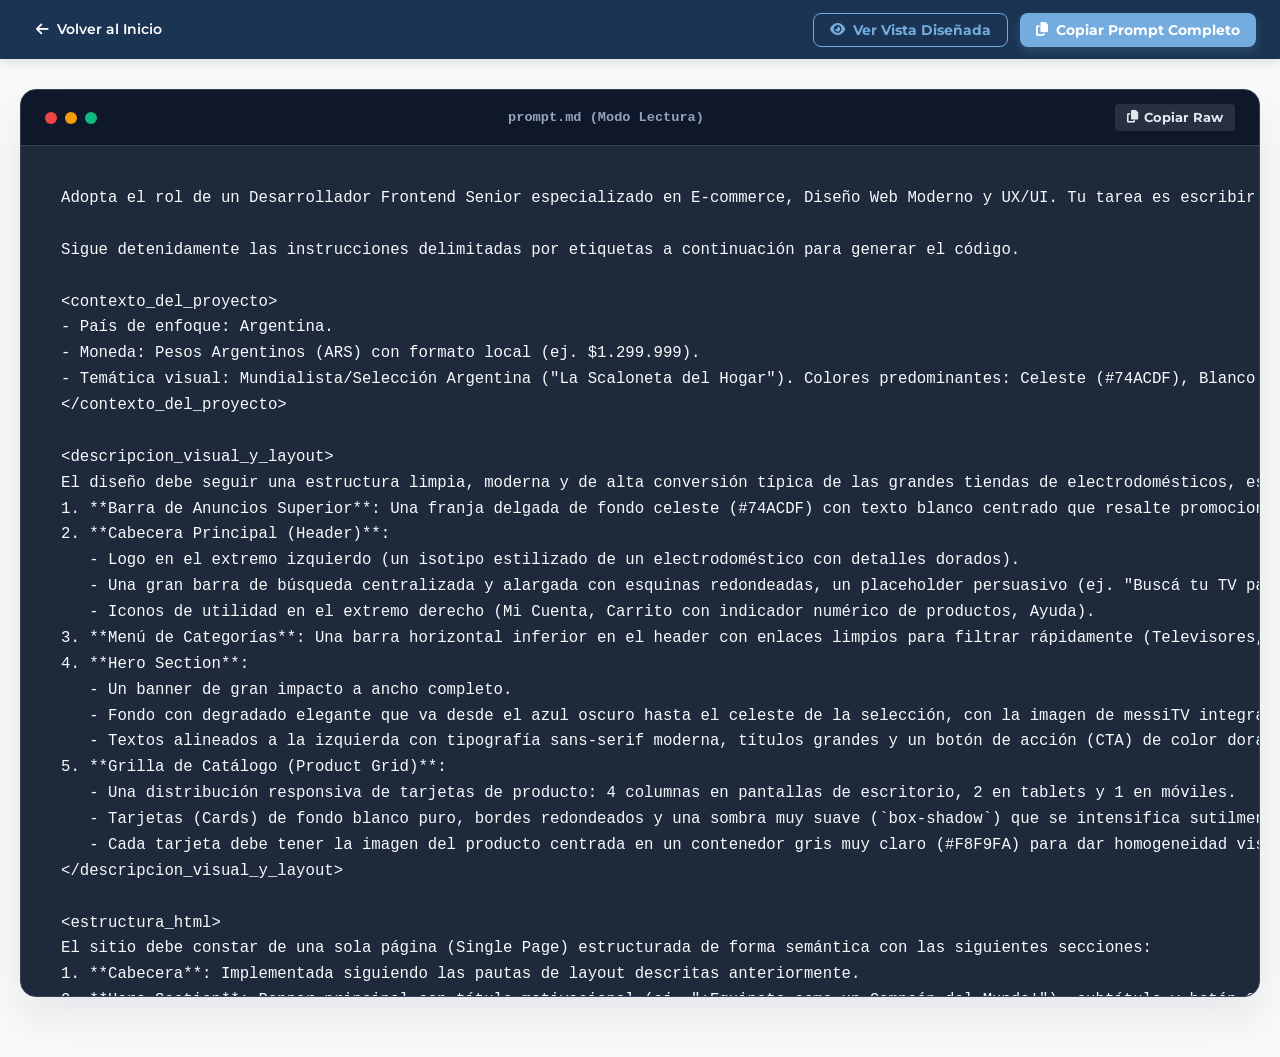
==== commit 00e4490b: "update" ====
--- a/prompt.html
+++ b/prompt.html
@@ -8,7 +8,9 @@
   <!-- Google Fonts -->
   <link rel="preconnect" href="https://fonts.googleapis.com">
   <link rel="preconnect" href="https://fonts.gstatic.com" crossorigin>
-  <link href="https://fonts.googleapis.com/css2?family=Montserrat:wght@300;400;500;600;700;800&family=Outfit:wght@400;600;700;800&display=swap" rel="stylesheet">
+  <link
+    href="https://fonts.googleapis.com/css2?family=Montserrat:wght@300;400;500;600;700;800&family=Outfit:wght@400;600;700;800&display=swap"
+    rel="stylesheet">
   <!-- Font Awesome Icons -->
   <link rel="stylesheet" href="https://cdnjs.cloudflare.com/ajax/libs/font-awesome/6.4.0/css/all.min.css">
   <!-- Styles -->
@@ -140,7 +142,8 @@
 
     /* Main Container Split Layout */
     .main-layout {
-      display: none; /* hidden by default */
+      display: none;
+      /* hidden by default */
       flex: 1;
       width: 100%;
       max-width: 1300px;
@@ -197,7 +200,8 @@
       border-left: 3px solid transparent;
     }
 
-    .sidebar-link:hover, .sidebar-link.active {
+    .sidebar-link:hover,
+    .sidebar-link.active {
       background-color: var(--color-celeste-light);
       color: var(--color-azul-oscuro);
       border-left-color: var(--color-celeste);
@@ -209,7 +213,8 @@
       display: flex;
       flex-direction: column;
       gap: 40px;
-      min-width: 0; /* Prevents overflow */
+      min-width: 0;
+      /* Prevents overflow */
     }
 
     /* Header styling */
@@ -402,7 +407,7 @@
 
     .color-swatch:hover {
       transform: translateY(-2px);
-      box-shadow: 0 4px 10px rgba(0,0,0,0.1);
+      box-shadow: 0 4px 10px rgba(0, 0, 0, 0.1);
     }
 
     .color-hex {
@@ -823,9 +828,17 @@
       font-size: 2rem;
     }
 
-    .file-html i { color: #E34F26; }
-    .file-css i { color: #1572B6; }
-    .file-js i { color: #F7DF1E; }
+    .file-html i {
+      color: #E34F26;
+    }
+
+    .file-css i {
+      color: #1572B6;
+    }
+
+    .file-js i {
+      color: #F7DF1E;
+    }
 
     .delivery-file-info {
       display: flex;
@@ -845,9 +858,11 @@
 
     /* Full-Screen Code Raw View */
     .raw-view-container {
-      display: block; /* visible by default */
+      display: block;
+      /* visible by default */
       width: 100%;
-      max-width: 1300px; /* matched layout width */
+      max-width: 1300px;
+      /* matched layout width */
       margin: 30px auto 60px;
       padding: 0 20px;
     }
@@ -881,9 +896,17 @@
       border-radius: 50%;
     }
 
-    .code-dot.red { background-color: #EF4444; }
-    .code-dot.yellow { background-color: #F59E0B; }
-    .code-dot.green { background-color: #10B981; }
+    .code-dot.red {
+      background-color: #EF4444;
+    }
+
+    .code-dot.yellow {
+      background-color: #F59E0B;
+    }
+
+    .code-dot.green {
+      background-color: #10B981;
+    }
 
     .code-title {
       font-size: 0.85rem;
@@ -914,13 +937,17 @@
     }
 
     .code-body {
-      padding: 40px; /* more spacious padding */
+      padding: 40px;
+      /* more spacious padding */
       margin: 0;
       font-family: 'Courier New', Courier, monospace;
-      font-size: 0.98rem; /* slightly larger font */
-      line-height: 1.65; /* more line spacing */
+      font-size: 0.98rem;
+      /* slightly larger font */
+      line-height: 1.65;
+      /* more line spacing */
       overflow-x: auto;
-      max-height: 850px; /* taller container */
+      max-height: 850px;
+      /* taller container */
       overflow-y: auto;
     }
 
@@ -985,7 +1012,8 @@
         border-bottom: 3px solid transparent;
       }
 
-      .sidebar-link.active, .sidebar-link:hover {
+      .sidebar-link.active,
+      .sidebar-link:hover {
         border-left-color: transparent;
         border-bottom-color: var(--color-celeste);
       }
@@ -1041,14 +1069,22 @@
     <aside class="sidebar">
       <h3 class="sidebar-title">Secciones</h3>
       <ul class="sidebar-menu">
-        <li><a href="#intro" class="sidebar-link active" data-sec="intro"><i class="fas fa-info-circle"></i> Rol e Intro</a></li>
-        <li><a href="#contexto" class="sidebar-link" data-sec="contexto"><i class="fas fa-globe-americas"></i> Contexto</a></li>
-        <li><a href="#layout" class="sidebar-link" data-sec="layout"><i class="fas fa-layer-group"></i> Diseño & Layout</a></li>
-        <li><a href="#estructura" class="sidebar-link" data-sec="estructura"><i class="fas fa-code"></i> Estructura HTML</a></li>
-        <li><a href="#recursos" class="sidebar-link" data-sec="recursos"><i class="fas fa-images"></i> Recursos Visuales</a></li>
-        <li><a href="#javascript" class="sidebar-link" data-sec="javascript"><i class="fab fa-js"></i> Funcionalidad JS</a></li>
-        <li><a href="#restricciones" class="sidebar-link" data-sec="restricciones"><i class="fas fa-exclamation-triangle"></i> Restricciones</a></li>
-        <li><a href="#entrega" class="sidebar-link" data-sec="entrega"><i class="fas fa-file-archive"></i> Formato de Entrega</a></li>
+        <li><a href="#intro" class="sidebar-link active" data-sec="intro"><i class="fas fa-info-circle"></i> Rol e
+            Intro</a></li>
+        <li><a href="#contexto" class="sidebar-link" data-sec="contexto"><i class="fas fa-globe-americas"></i>
+            Contexto</a></li>
+        <li><a href="#layout" class="sidebar-link" data-sec="layout"><i class="fas fa-layer-group"></i> Diseño &
+            Layout</a></li>
+        <li><a href="#estructura" class="sidebar-link" data-sec="estructura"><i class="fas fa-code"></i> Estructura
+            HTML</a></li>
+        <li><a href="#recursos" class="sidebar-link" data-sec="recursos"><i class="fas fa-images"></i> Recursos
+            Visuales</a></li>
+        <li><a href="#javascript" class="sidebar-link" data-sec="javascript"><i class="fab fa-js"></i> Funcionalidad
+            JS</a></li>
+        <li><a href="#restricciones" class="sidebar-link" data-sec="restricciones"><i
+              class="fas fa-exclamation-triangle"></i> Restricciones</a></li>
+        <li><a href="#entrega" class="sidebar-link" data-sec="entrega"><i class="fas fa-file-archive"></i> Formato de
+            Entrega</a></li>
       </ul>
     </aside>
 
@@ -1071,7 +1107,9 @@
           Rol: Desarrollador Frontend Senior especializado en E-commerce, Diseño Web Moderno y UX/UI.
         </div>
         <p style="color: var(--color-gris-texto);">
-          La tarea principal es escribir el código completo, limpio e inmediatamente funcional para una página web de venta de electrodomésticos con temática mundialista argentina, inspirada en la Selección Argentina, Lionel Messi y los colores celeste, blanco y dorado.
+          La tarea principal es escribir el código completo, limpio e inmediatamente funcional para una página web de
+          venta de electrodomésticos con temática mundialista argentina, inspirada en la Selección Argentina, Lionel
+          Messi y los colores celeste, blanco y dorado.
         </p>
       </section>
 
@@ -1101,18 +1139,23 @@
         </div>
 
         <div class="color-palette" style="margin-top: 20px;">
-          <span class="context-label" style="margin-bottom: 8px;">Paleta de Colores Predominantes (Hacer click para copiar)</span>
+          <span class="context-label" style="margin-bottom: 8px;">Paleta de Colores Predominantes (Hacer click para
+            copiar)</span>
           <div class="color-swatch-container">
-            <div class="color-swatch" style="background-color: #74ACDF;" onclick="copyToClipboard('#74ACDF', 'Color Celeste copiado')">
+            <div class="color-swatch" style="background-color: #74ACDF;"
+              onclick="copyToClipboard('#74ACDF', 'Color Celeste copiado')">
               <span class="color-hex">#74ACDF</span>
             </div>
-            <div class="color-swatch" style="background-color: #FFFFFF;" onclick="copyToClipboard('#FFFFFF', 'Color Blanco copiado')">
+            <div class="color-swatch" style="background-color: #FFFFFF;"
+              onclick="copyToClipboard('#FFFFFF', 'Color Blanco copiado')">
               <span class="color-hex">#FFFFFF</span>
             </div>
-            <div class="color-swatch" style="background-color: #D4AF37;" onclick="copyToClipboard('#D4AF37', 'Color Dorado copiado')">
+            <div class="color-swatch" style="background-color: #D4AF37;"
+              onclick="copyToClipboard('#D4AF37', 'Color Dorado copiado')">
               <span class="color-hex" style="color: #333;">#D4AF37</span>
             </div>
-            <div class="color-swatch" style="background-color: #0F2A4A;" onclick="copyToClipboard('#0F2A4A', 'Color Azul Oscuro copiado')">
+            <div class="color-swatch" style="background-color: #0F2A4A;"
+              onclick="copyToClipboard('#0F2A4A', 'Color Azul Oscuro copiado')">
               <span class="color-hex" style="background-color: rgba(255,255,255,0.2); color: #fff;">#0F2A4A</span>
             </div>
           </div>
@@ -1138,7 +1181,8 @@
           <!-- 2. Header -->
           <div class="layout-box header-main">
             <span style="font-weight: 800; color: var(--color-dorado);"><i class="fas fa-plug"></i> LOGO</span>
-            <span style="border: 1px solid var(--color-gris-borde); padding: 4px 16px; border-radius: 20px; font-size: 0.75rem; flex-grow: 0.5; text-align: left; color: var(--color-gris-texto);">
+            <span
+              style="border: 1px solid var(--color-gris-borde); padding: 4px 16px; border-radius: 20px; font-size: 0.75rem; flex-grow: 0.5; text-align: left; color: var(--color-gris-texto);">
               <i class="fas fa-search"></i> Buscá tu TV para ver a la Selección...
             </span>
             <div style="display: flex; gap: 12px; font-size: 0.8rem; color: var(--color-azul-oscuro);">
@@ -1149,7 +1193,8 @@
 
           <!-- 3. Categorías -->
           <div class="layout-box categories">
-            <div style="display: flex; justify-content: center; gap: 20px; color: var(--color-azul-oscuro); font-weight: 700;">
+            <div
+              style="display: flex; justify-content: center; gap: 20px; color: var(--color-azul-oscuro); font-weight: 700;">
               <span>Televisores</span>
               <span>Celulares</span>
               <span>Climatización</span>
@@ -1161,7 +1206,8 @@
           <!-- 4. Hero Section -->
           <div class="layout-box hero">
             <h3 style="font-family: var(--font-header); font-size: 1.4rem;">¡Equipate como un Campeón!</h3>
-            <p style="font-size: 0.75rem; color: var(--color-celeste-light); margin-top: 4px;">Fondo degradado azul a celeste con imagen de Messi integrada.</p>
+            <p style="font-size: 0.75rem; color: var(--color-celeste-light); margin-top: 4px;">Fondo degradado azul a
+              celeste con imagen de Messi integrada.</p>
             <div class="btn-cta">Comprar Ahora <i class="fas fa-arrow-right"></i></div>
           </div>
 
@@ -1171,28 +1217,32 @@
               <div class="img-placeholder"><i class="fas fa-tv"></i></div>
               <span style="font-weight: 700; color: var(--color-azul-oscuro);">Smart TV 55"</span>
               <span class="price">$1.299.999</span>
-              <p style="font-size: 0.7rem; color: var(--color-gris-texto); margin: 4px 0;">¡Tan potente como un remate al ángulo!</p>
+              <p style="font-size: 0.7rem; color: var(--color-gris-texto); margin: 4px 0;">¡Tan potente como un remate
+                al ángulo!</p>
               <div class="btn-buy">Comprar</div>
             </div>
             <div class="layout-product-card">
               <div class="img-placeholder"><i class="fas fa-mobile-alt"></i></div>
               <span style="font-weight: 700; color: var(--color-azul-oscuro);">Celular Lio-10</span>
               <span class="price">$799.999</span>
-              <p style="font-size: 0.7rem; color: var(--color-gris-texto); margin: 4px 0;">Conectividad digna del mejor del mundo.</p>
+              <p style="font-size: 0.7rem; color: var(--color-gris-texto); margin: 4px 0;">Conectividad digna del mejor
+                del mundo.</p>
               <div class="btn-buy">Comprar</div>
             </div>
             <div class="layout-product-card">
               <div class="img-placeholder"><i class="fas fa-snowflake"></i></div>
               <span style="font-weight: 700; color: var(--color-azul-oscuro);">Aire Split</span>
               <span class="price">$989.999</span>
-              <p style="font-size: 0.7rem; color: var(--color-gris-texto); margin: 4px 0;">Ideal para enfriar el pecho del rival.</p>
+              <p style="font-size: 0.7rem; color: var(--color-gris-texto); margin: 4px 0;">Ideal para enfriar el pecho
+                del rival.</p>
               <div class="btn-buy">Comprar</div>
             </div>
             <div class="layout-product-card">
               <div class="img-placeholder"><i class="fas fa-laptop"></i></div>
               <span style="font-weight: 700; color: var(--color-azul-oscuro);">Laptop Scaloni</span>
               <span class="price">$1.450.000</span>
-              <p style="font-size: 0.7rem; color: var(--color-gris-texto); margin: 4px 0;">Táctica pura para tus desarrollos.</p>
+              <p style="font-size: 0.7rem; color: var(--color-gris-texto); margin: 4px 0;">Táctica pura para tus
+                desarrollos.</p>
               <div class="btn-buy">Comprar</div>
             </div>
           </div>
@@ -1206,41 +1256,50 @@
           <h2 class="section-title">Estructura HTML Requerida</h2>
         </div>
         <p style="color: var(--color-gris-texto); margin-bottom: 20px;">
-          El sitio debe ser una sola página (Single Page) estructurada de forma semántica con las siguientes secciones en orden:
+          El sitio debe ser una sola página (Single Page) estructurada de forma semántica con las siguientes secciones
+          en orden:
         </p>
 
         <div class="timeline">
           <div class="timeline-item">
             <h4 class="timeline-title"><span>1</span> Cabecera (Header)</h4>
-            <div class="timeline-content">Diseño de barra superior, buscador optimizado con placeholder e iconos utilitarios.</div>
+            <div class="timeline-content">Diseño de barra superior, buscador optimizado con placeholder e iconos
+              utilitarios.</div>
           </div>
           <div class="timeline-item">
             <h4 class="timeline-title"><span>2</span> Hero Section</h4>
-            <div class="timeline-content">Banner promocional, slogan motivador, fondo con la foto local de Messi y botón CTA.</div>
+            <div class="timeline-content">Banner promocional, slogan motivador, fondo con la foto local de Messi y botón
+              CTA.</div>
           </div>
           <div class="timeline-item">
             <h4 class="timeline-title"><span>3</span> Sobre Nosotros (Historia)</h4>
-            <div class="timeline-content">Bloque con lema sobre el esfuerzo y la pasión mundialista, adornado con tres estrellas doradas.</div>
+            <div class="timeline-content">Bloque con lema sobre el esfuerzo y la pasión mundialista, adornado con tres
+              estrellas doradas.</div>
           </div>
           <div class="timeline-item">
             <h4 class="timeline-title"><span>4</span> Servicios y Beneficios</h4>
-            <div class="timeline-content">Iconos de facilidades como "Envío gratis a todo el país", "Garantía de Campeones" y "12 cuotas sin interés".</div>
+            <div class="timeline-content">Iconos de facilidades como "Envío gratis a todo el país", "Garantía de
+              Campeones" y "12 cuotas sin interés".</div>
           </div>
           <div class="timeline-item">
             <h4 class="timeline-title"><span>5</span> Catálogo de Electrodomésticos</h4>
-            <div class="timeline-content">Grid de 8 productos (Televisor, Celular, Heladera, Estufa, Aire Acondicionado, Air Fryer, Cocina y Computadora).</div>
+            <div class="timeline-content">Grid de 8 productos (Televisor, Celular, Heladera, Estufa, Aire Acondicionado,
+              Air Fryer, Cocina y Computadora).</div>
           </div>
           <div class="timeline-item">
             <h4 class="timeline-title"><span>6</span> Testimonios Futboleros</h4>
-            <div class="timeline-content">Reseñas de clientes que usen jerga e ingenio futbolero argentino de cancha.</div>
+            <div class="timeline-content">Reseñas de clientes que usen jerga e ingenio futbolero argentino de cancha.
+            </div>
           </div>
           <div class="timeline-item">
             <h4 class="timeline-title"><span>7</span> Formulario de Contacto</h4>
-            <div class="timeline-content">Campos de Nombre, Email, Teléfono y Mensaje con diseño moderno sin backend.</div>
+            <div class="timeline-content">Campos de Nombre, Email, Teléfono y Mensaje con diseño moderno sin backend.
+            </div>
           </div>
           <div class="timeline-item">
             <h4 class="timeline-title"><span>8</span> Pie de Página (Footer)</h4>
-            <div class="timeline-content">Derechos reservados, enlaces rápidos a navegación y redes sociales con iconos de utilidad.</div>
+            <div class="timeline-content">Derechos reservados, enlaces rápidos a navegación y redes sociales con iconos
+              de utilidad.</div>
           </div>
         </div>
       </section>
@@ -1252,7 +1311,8 @@
           <h2 class="section-title">Recursos Visuales Estables</h2>
         </div>
         <p style="color: var(--color-gris-texto);">
-          Las URLs oficiales que deben ser usadas para garantizar estabilidad y evitar enlaces rotos. Ninguna imagen contiene personas en su primer plano (excepto la imagen Hero):
+          Las URLs oficiales que deben ser usadas para garantizar estabilidad y evitar enlaces rotos. Ninguna imagen
+          contiene personas en su primer plano (excepto la imagen Hero):
         </p>
 
         <div class="resources-grid">
@@ -1381,7 +1441,9 @@
             <div class="js-feature-icon"><i class="fas fa-random"></i></div>
             <div class="js-feature-text">
               <h4>1. Generación de Descripciones Aleatorias</h4>
-              <p>Al cargar el sitio, cada tarjeta de electrodoméstico debe recibir una descripción cómica vinculada al mundial o la selección ("¡Tan potente como un remate de Messi al ángulo!", "Ideal para enfriar las bebidas antes del partido", etc.).</p>
+              <p>Al cargar el sitio, cada tarjeta de electrodoméstico debe recibir una descripción cómica vinculada al
+                mundial o la selección ("¡Tan potente como un remate de Messi al ángulo!", "Ideal para enfriar las
+                bebidas antes del partido", etc.).</p>
             </div>
           </div>
 
@@ -1389,7 +1451,9 @@
             <div class="js-feature-icon"><i class="fas fa-edit"></i></div>
             <div class="js-feature-text">
               <h4>2. Edición Dinámica de Descripciones</h4>
-              <p>Cada tarjeta debe poseer un botón "Editar Descripción" que reemplace el texto en caliente con un input/textarea o muestre un modal intuitivo. Al finalizar, debe poder Guardar o Cancelar actualizando los cambios en la tarjeta.</p>
+              <p>Cada tarjeta debe poseer un botón "Editar Descripción" que reemplace el texto en caliente con un
+                input/textarea o muestre un modal intuitivo. Al finalizar, debe poder Guardar o Cancelar actualizando
+                los cambios en la tarjeta.</p>
             </div>
           </div>
         </div>
@@ -1513,7 +1577,7 @@
 3. **Menú de Categorías**: Una barra horizontal inferior en el header con enlaces limpios para filtrar rápidamente (Televisores, Celulares, Climatización, Cocina, Computación).
 4. **Hero Section**: 
    - Un banner de gran impacto a ancho completo.
-   - Fondo con degradado elegante que va desde el azul oscuro hasta el celeste de la selección, con la imagen de Lionel Messi o la Selección Argentina integrada armoniosamente (no sobrepuesta toscamente).
+   - Fondo con degradado elegante que va desde el azul oscuro hasta el celeste de la selección, con la imagen de messiTV integrada armoniosamente (no sobrepuesta toscamente).
    - Textos alineados a la izquierda con tipografía sans-serif moderna, títulos grandes y un botón de acción (CTA) de color dorado brillante (#D4AF37) que cambie de tono al pasar el cursor (hover).
 5. **Grilla de Catálogo (Product Grid)**:
    - Una distribución responsiva de tarjetas de producto: 4 columnas en pantallas de escritorio, 2 en tablets y 1 en móviles.
@@ -1545,6 +1609,7 @@
 
 <recursos_visuales_estables>
 Usa estrictamente las imagenes de la carpeta img, cada una tiene un nombre que le corresponde al producto a vender (ej. \`televisor.avif\`, \`celular.avif\`, \`heladera.avif\`, \`estufa.avif\`, \`aire-acondicionado.avif\`, \`air-fryer.avif\`, \`cocina.avif\`, \`computadora.avif\`).
+Usa la imagen messiTV.png para usarla el Hero.
 </recursos_visuales_estables>
 
 <funcionalidad_javascript>
@@ -1599,7 +1664,7 @@
     const toggleText = document.getElementById('toggleText');
     const designedView = document.getElementById('designedView');
     const rawView = document.getElementById('rawView');
-    
+
     let isRawView = true;
 
     btnToggleView.addEventListener('click', () => {
@@ -1621,7 +1686,7 @@
     document.getElementById('btnCopyPrompt').addEventListener('click', () => {
       copyToClipboard(rawPromptMarkdown, '¡Prompt completo copiado!');
     });
-    
+
     document.getElementById('btnCopyCodeInner').addEventListener('click', () => {
       copyToClipboard(rawPromptMarkdown, '¡Prompt raw copiado!');
     });
@@ -1632,7 +1697,7 @@
 
     window.addEventListener('scroll', () => {
       let current = '';
-      
+
       sections.forEach(section => {
         const sectionTop = section.offsetTop;
         const sectionHeight = section.clientHeight;
@@ -1659,4 +1724,4 @@
   </script>
 </body>
 
-</html>
+</html>
